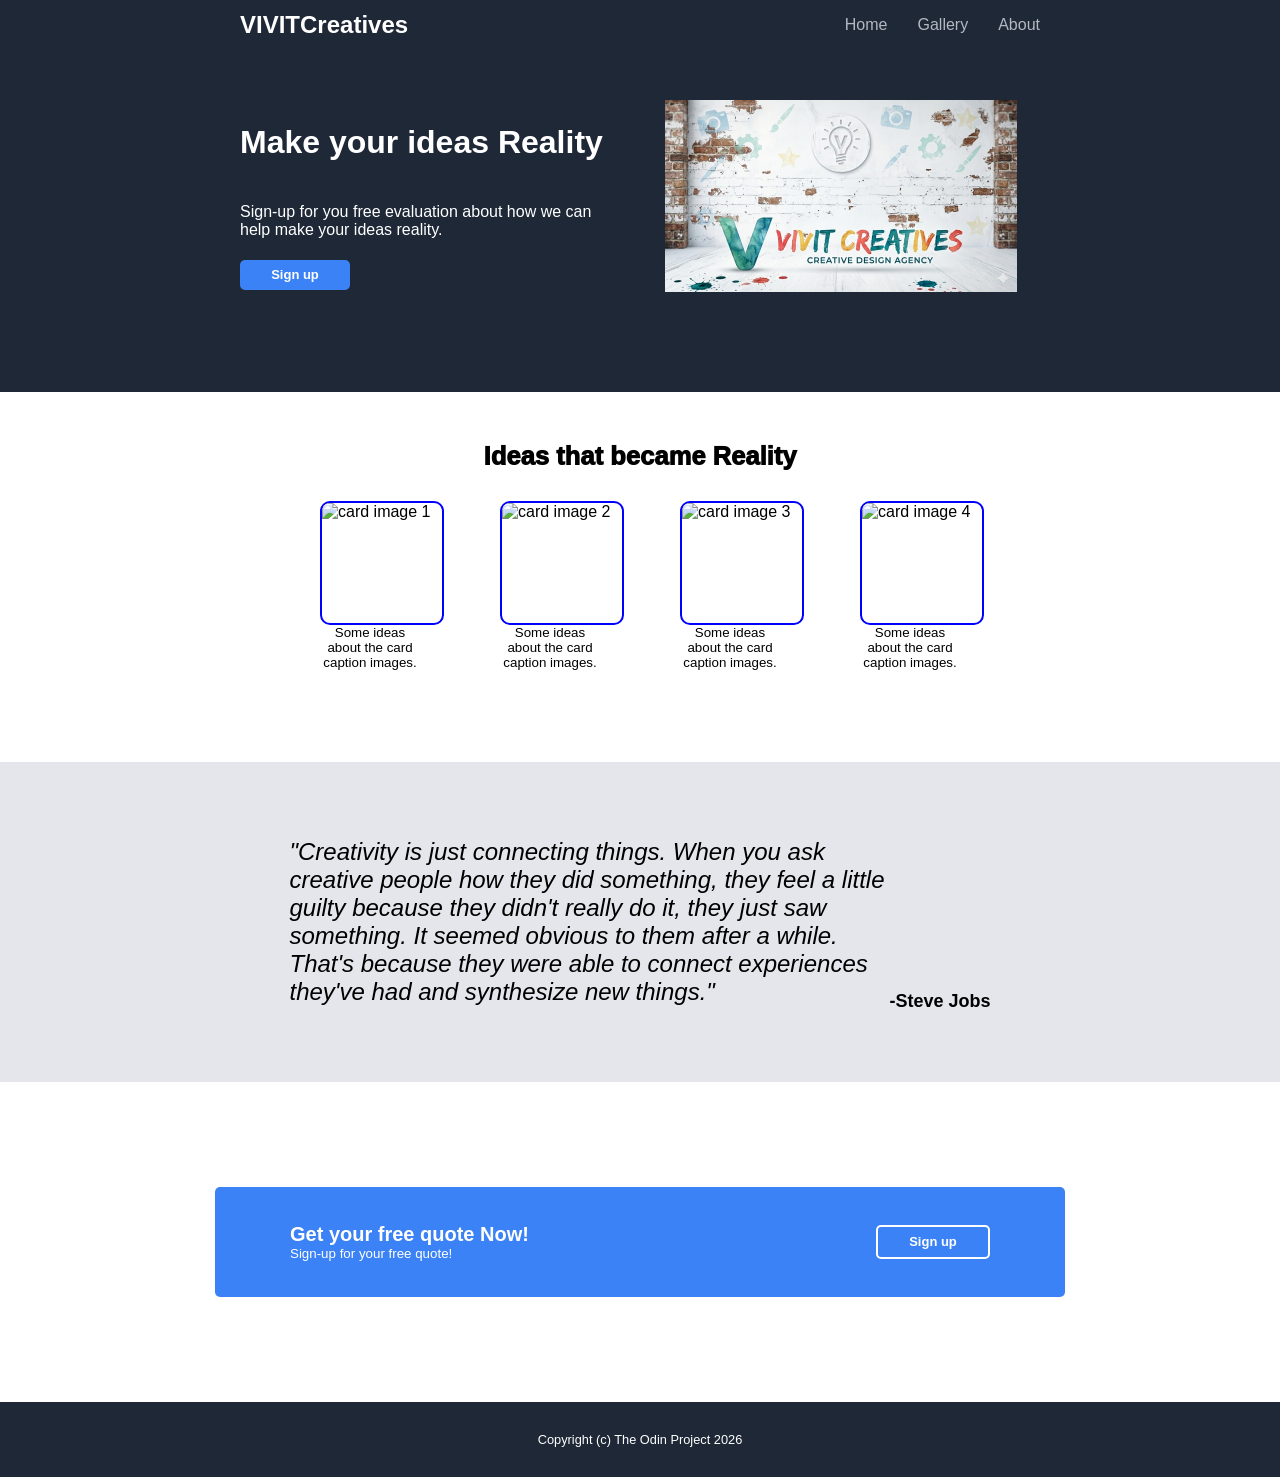
==== html/index.html @ 10acfaaa "new file:   css/style.css 	new file:   html/index.html 	new file:   images/vc_logo.png 	new file:   " ====
<!DOCTYPE html>
<html lang="en">
<head>
    <meta charset="UTF-8">
    <meta name="viewport" content="width=device-width, initial-scale=1.0">
    <title>Vivit Creatives</title>
    <link href="../css/style.css" rel="stylesheet" />

</head>
<body>
    <div id="header">
        <div class="header-top">
            <div id="header_logo"><span class="logo_v">VIVIT</span><span class="logo_c">Creatives</span></div>
            <div id="menu_container">
                <ul class="menu-items">
                    <li class="menu-item">
                        <a href="#home">Home</a>
                    </li>
                    <li class="menu-item">
                        <a href="#gallery">Gallery</a>
                    </li>
                    <li class="menu-item">
                        <a href="#about">About</a>
                    </li>
                </ul>
            </div>
        </div>
        <div class="header-bottom">
            <div class="hb-left">
                <h1>Make your ideas Reality</h1>
                <div class="content">
                    <p>Sign-up for you free evaluation about how we can help make your ideas reality.</p>
                </div>
                <div class="button-bar"><a href="#signup" class="u-btn-fill">Sign up</a></div>
                
            </div>
            <div class="hb-right">
                <img src="../images/vc_logo.png" alt="VIVIT Creatives Logo">
            </div>
        </div>
    </div>
    <div id="main" >
        <div id="misc_stuff"> 
            <div class="header">
Ideas that became Reality
            </div>
            <div class="content">
                <div class="card"> 
                    <img src="./images/c1.png" alt="card image 1">
                    <div class="caption">Some ideas about the card caption images.</div>
                </div>
                <div class="card"> 
                    <img src="./images/c2.png" alt="card image 2">
                    <div class="caption">Some ideas about the card caption images.</div>
                </div>
                <div class="card"> 
                    <img src="./images/c3.png" alt="card image 3">
                    <div class="caption">Some ideas about the card caption images.</div>
                </div>
                <div class="card"> 
                    <img src="./images/c4.png" alt="card image 4">
                    <div class="caption">Some ideas about the card caption images.</div>
                </div>
            </div>
        </div>
        <div id="block_quote">
            <div>
            <p class="quote">
                "Creativity is just connecting things. When you ask creative people how they did something, they feel a little guilty because they didn't really do it, they just saw something. It seemed obvious to them after a while. That's because they were able to connect experiences they've had and synthesize new things."
            </p>
            <p class="citation">-Steve Jobs</p></div>
        </div>
        <div id="actions">
            <div class="card">
                <div class="information">
                    <h1>Get your free quote Now!</h1>
                    <p>Sign-up for your free quote!</p>
                </div>
                <div class="button-bar">
                    <a href="#signup" class="u-btn-nofill">Sign up</a>
                </div>
            </div>
        </div>
    </div>
    <div id="footer">
        <div>Copyright (c) The Odin Project 2026</div>
    </div>
</body>
</html>
---- css/style.css ----
body { 
    display: flex; 
    flex-direction: column; 
    font-family: Arial, Helvetica, sans-serif;
    justify-content: space-between;
    margin: 0; 
}

#header {
    background-color: #1e2837; 
    color: white; 
    display: flex; 
    flex-direction: column; 
    align-items: center;
    justify-content: center;
    column-gap: 100px; 
    row-gap: 50px; 
    flex-grow: 0; 
    padding-bottom: 100px; 
}

#header > div { 
    display: flex; 
    flex-direction: row; 
    justify-content: center;
    width: 800px;
    gap: 50px;
}

#header .header-top { 
    justify-content: space-between; 
    align-items: center;
}

#header .header-bottom { 
    justify-content: space-between;
    align-items: center;
}

.menu-container { 
    display: flex; 
    flex-direction: row; 
    justify-content: space-between;
    align-items: first;
}

.hb-right { 
    width: 50%; 
}

.hb-right img {
    width: 352px; 
    height: 192px; 
    background-color: #6c757d;
    display: block; 
}

.hb-left {
    width: 50%; 
    display: flex; 
    flex-direction: column; 
    justify-content: start;
    gap: 5px; 
}

#main { 
    display: flex; 
    background-color: white; 
    flex-shrink: 1; 
    flex-grow: 1; 
    flex-direction: column;
    

}

#main > div { 
    display: flex; 
    flex-basis: 320px;
}

#footer { 
    display: flex; 
    justify-content: center;
    align-items: center;
    background-color: #1e2837;
    height: 75px; 
    color: white;
    font-size: .8em; 
}

#header_logo {
    font-family:Arial, Helvetica, sans-serif; 
    font-size: x-large; 
    font-weight: 900; 
}

#misc_stuff { 
    display: flex; 
    flex-direction: column;
    justify-content: start;
    align-items: center; 
    gap: 30px; 
    margin-top: 50px
}

#misc_stuff .header {
    font-size: 1.6em; 
    font-weight: 1000; 
    font-family: Calibri, 'Trebuchet MS', sans-serif;

}

#misc_stuff .content {
    display: flex; 
    flex-direction: row; 
    justify-content: space-evenly;
    width: 800px; 
    
}

#block_quote { 
    display: flex; 
    flex-direction: column;
    justify-content: center;
    align-items: center;
    background-color: #e5e6ec;
}

#block_quote div {
    display: flex; 
}

#block_quote .quote { 
    font-family: 'Franklin Gothic Medium', 'Arial Narrow', Arial, sans-serif;
    font-style: italic; 
    font-size: x-large; 
    width: 600px; 
}

#block_quote .citation {
    font-weight: bold; 
    font-size: large; 
    align-self: flex-end;

}

#actions { 
    display: flex; 
    flex-direction: column;
    align-items: center;
    justify-content: center;
    
}

#actions .card {
    display: flex; 
    flex-direction: row; 
    justify-content: space-between;
    align-items: center;
    flex-basis: 110px; 
    width: 700px; 
    border-radius: 5px;
    padding-left: 75px; 
    padding-right: 75px; 
    background-color: #3b82f6;
    color: white;
}

#actions .card .information {
    font-size: smaller; 
}

#actions .card .information h1 {
    font-size: 1.5em; 
    margin-bottom: 0px; 
    padding-bottom: 0px;
}

#actions .card .information p {
    font-size: 1em; 
    margin-top: 0px; 
    padding-top: 0px;
}

.content .card { 
    width: 100px; 
    height: 100px; 

}

.content .card img { 
    display: block;
    width: 120px; 
    height: 120px;  
    border: 2px solid blue;
    border-radius: 10px; 
}

.content .card .caption {
    font-size: smaller; 
    text-align: center; 
}

#menu-container { 
    
    padding: 20px; 
    margin-top: 0; 
}

.menu-items { 
    list-style-type: none;
    display: flex; 
    flex-direction: row; 
    gap: 30px; 

}

.menu-items a {
    color: #b3b8c2; 
    text-decoration: none;
    
}

.button-bar a {
    display: block; 
    color: white; 
    font-weight: 600;
    font-size: 13px;
    border-radius: 5px; 
    text-align: center; 
    padding: 5px; 
    background-color: #3b82f6;
    width: 100px; 
    height: 20px;  
    line-height: 20px; 
    text-decoration: none; 
    
}

#actions .button-bar a {
    border: 2px solid white; 
}
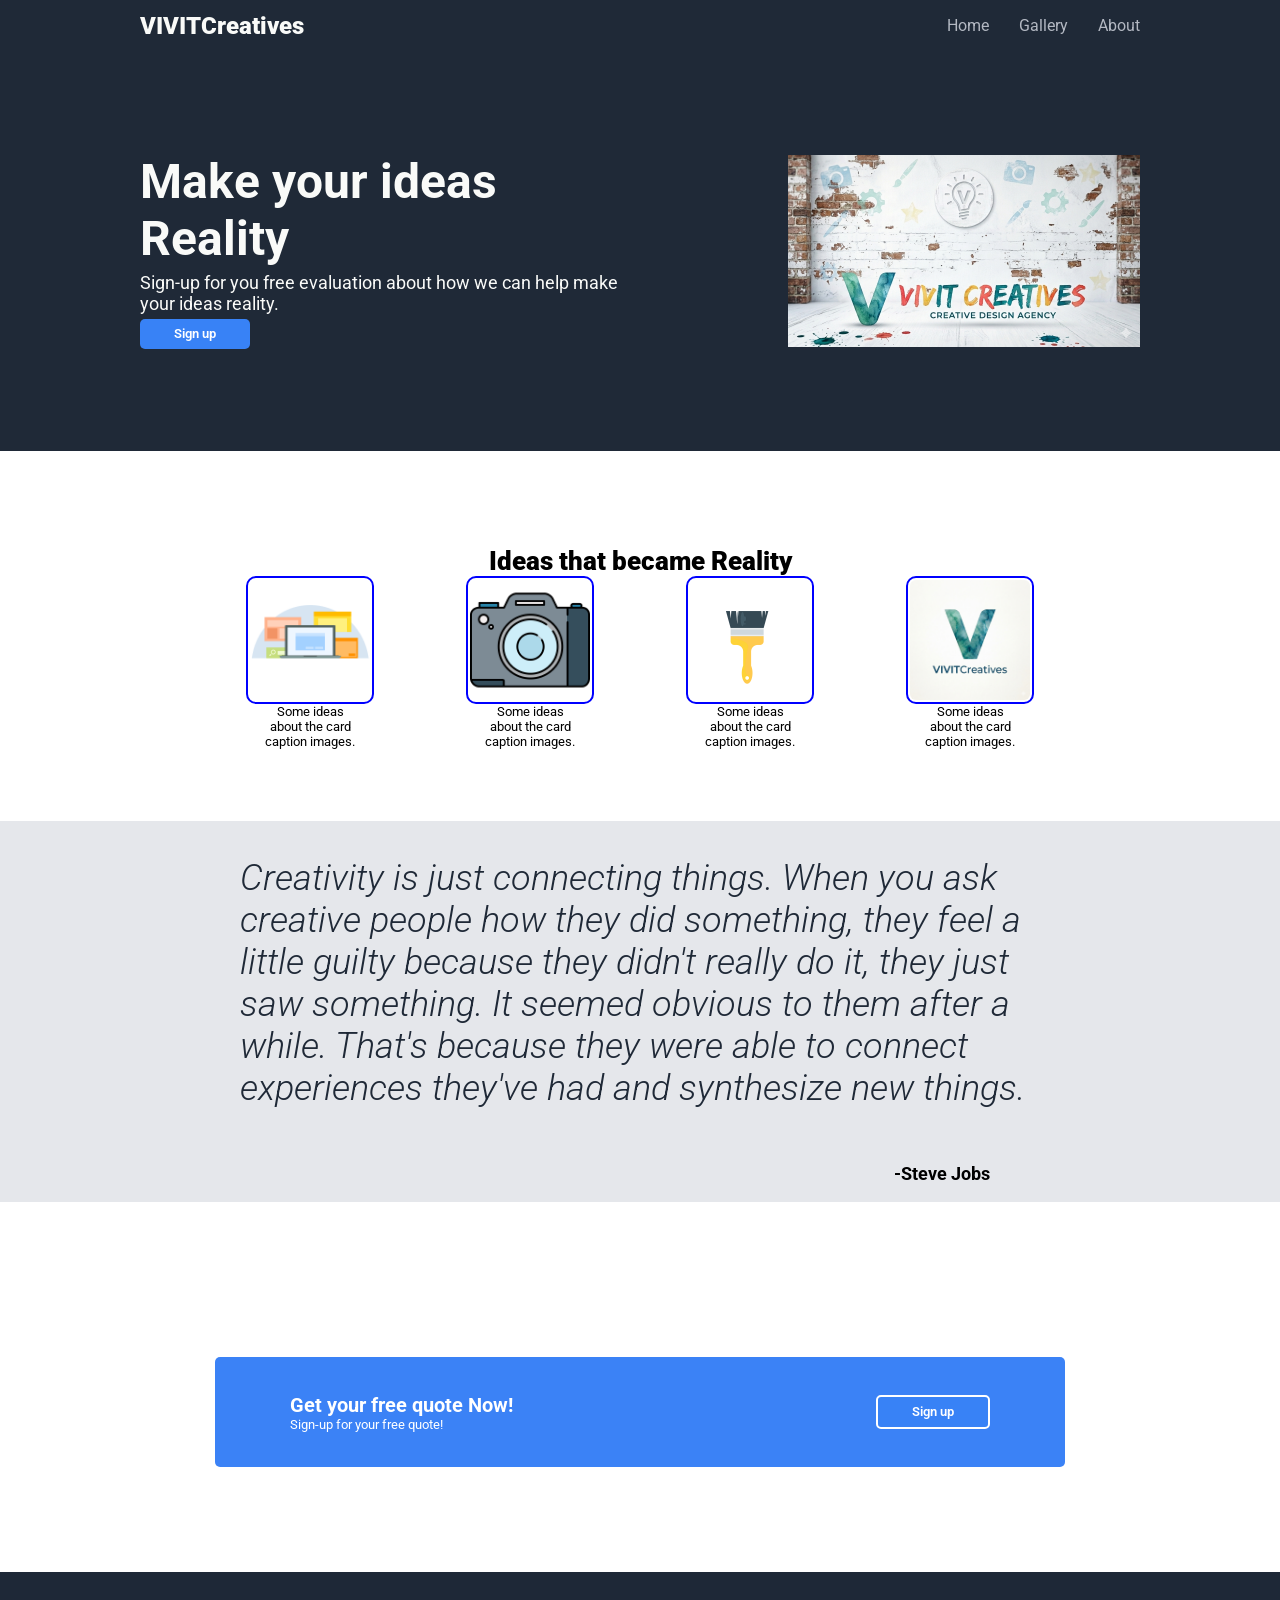
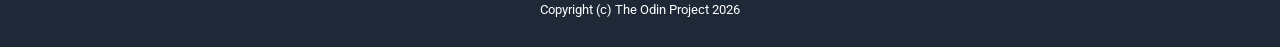
==== commit c8f7cf41: "new file:   Roboto.zip 	modified:   css/style.css 	new file:   fonts/Roboto/OFL.txt 	new file:   fon" ====
--- a/html/index.html
+++ b/html/index.html
@@ -5,7 +5,9 @@
     <meta name="viewport" content="width=device-width, initial-scale=1.0">
     <title>Vivit Creatives</title>
     <link href="../css/style.css" rel="stylesheet" />
-
+    <link rel="preconnect" href="https://fonts.googleapis.com">
+    <link rel="preconnect" href="https://fonts.gstatic.com" crossorigin>
+    <link href="https://fonts.googleapis.com/css2?family=Roboto:ital,wght@0,100..900;1,100..900&display=swap" rel="stylesheet">
 </head>
 <body>
     <div id="header">
@@ -25,50 +27,57 @@
                 </ul>
             </div>
         </div>
-        <div class="header-bottom">
-            <div class="hb-left">
-                <h1>Make your ideas Reality</h1>
+    </div>
+    <div id="main_header">
+            <div>
+                <div class="hb-left">
+                    <h1>Make your ideas Reality</h1>
+                    <div class="content">
+                        <p>Sign-up for you free evaluation about how we can help make your ideas reality.</p>
+                    </div>
+                    <div class="button-bar"><a href="#signup" class="u-btn-fill">Sign up</a></div>
+                    
+                </div>
+                <div class="hb-right">
+                    <img src="../images/vc_logo.png" alt="VIVIT Creatives Logo">
+                </div>
+            </div>
+    </div>
+
+    <div id="content" >
+        <div id="misc_stuff"> 
+            <div>
+                <div class="header">
+    Ideas that became Reality
+                </div>
                 <div class="content">
-                    <p>Sign-up for you free evaluation about how we can help make your ideas reality.</p>
-                </div>
-                <div class="button-bar"><a href="#signup" class="u-btn-fill">Sign up</a></div>
-                
-            </div>
-            <div class="hb-right">
-                <img src="../images/vc_logo.png" alt="VIVIT Creatives Logo">
-            </div>
-        </div>
-    </div>
-    <div id="main" >
-        <div id="misc_stuff"> 
-            <div class="header">
-Ideas that became Reality
-            </div>
-            <div class="content">
-                <div class="card"> 
-                    <img src="./images/c1.png" alt="card image 1">
-                    <div class="caption">Some ideas about the card caption images.</div>
-                </div>
-                <div class="card"> 
-                    <img src="./images/c2.png" alt="card image 2">
-                    <div class="caption">Some ideas about the card caption images.</div>
-                </div>
-                <div class="card"> 
-                    <img src="./images/c3.png" alt="card image 3">
-                    <div class="caption">Some ideas about the card caption images.</div>
-                </div>
-                <div class="card"> 
-                    <img src="./images/c4.png" alt="card image 4">
-                    <div class="caption">Some ideas about the card caption images.</div>
+                    <div class="card"> 
+                        <img src="../images/c1.png" alt="card image 1">
+                        <div class="caption">Some ideas about the card caption images.</div>
+                    </div>
+                    <div class="card"> 
+                        <img src="../images/c2.png" alt="card image 2">
+                        <div class="caption">Some ideas about the card caption images.</div>
+                    </div>
+                    <div class="card"> 
+                        <img src="../images/c3.png" alt="card image 3">
+                        <div class="caption">Some ideas about the card caption images.</div>
+                    </div>
+                    <div class="card"> 
+                        <img src="../images/c4.png" alt="card image 4">
+                        <div class="caption">Some ideas about the card caption images.</div>
+                    </div>
                 </div>
             </div>
         </div>
         <div id="block_quote">
             <div>
-            <p class="quote">
-                "Creativity is just connecting things. When you ask creative people how they did something, they feel a little guilty because they didn't really do it, they just saw something. It seemed obvious to them after a while. That's because they were able to connect experiences they've had and synthesize new things."
-            </p>
-            <p class="citation">-Steve Jobs</p></div>
+                <p class="quote">
+                    Creativity is just connecting things. When you ask creative people how they did something, they feel a little guilty because they didn't really do it, they just saw something. It seemed obvious to them after a while. That's because they were able to connect experiences they've had and synthesize new things.
+                </p>
+
+                <p class="citation">-Steve Jobs</p>
+                </div>
         </div>
         <div id="actions">
             <div class="card">
--- a/css/style.css
+++ b/css/style.css
@@ -1,14 +1,26 @@
+html { 
+    font-family: "Roboto", sans-serif; 
+}
 body { 
     display: flex; 
     flex-direction: column; 
-    font-family: Arial, Helvetica, sans-serif;
     justify-content: space-between;
     margin: 0; 
+    margin-bottom: auto; 
+}
+
+.roboto-100 {
+  font-family: "Roboto", sans-serif;
+  font-optical-sizing: auto;
+  font-weight: 100;
+  font-style: normal;
+  font-variation-settings:
+    "wdth" 100;
 }
 
 #header {
-    background-color: #1e2837; 
-    color: white; 
+    background-color: #1F2937; 
+    color: #F9FAF8;
     display: flex; 
     flex-direction: column; 
     align-items: center;
@@ -16,14 +28,13 @@
     column-gap: 100px; 
     row-gap: 50px; 
     flex-grow: 0; 
-    padding-bottom: 100px; 
 }
 
 #header > div { 
     display: flex; 
     flex-direction: row; 
     justify-content: center;
-    width: 800px;
+    width: 1000px;
     gap: 50px;
 }
 
@@ -32,11 +43,6 @@
     align-items: center;
 }
 
-#header .header-bottom { 
-    justify-content: space-between;
-    align-items: center;
-}
-
 .menu-container { 
     display: flex; 
     flex-direction: row; 
@@ -44,8 +50,46 @@
     align-items: first;
 }
 
+#content { 
+    display: flex; 
+    background-color: white; 
+    flex-direction: column;
+    
+    justify-content: center;
+    row-gap: 50px;  
+
+}
+
+#content > div { 
+    display: flex;
+    flex-basis: 320px;
+    width: auto; 
+    flex-grow: 1; 
+}
+
+#main_header { 
+    display: flex; 
+    flex-direction: column; 
+    column-gap: 50px;
+    justify-content: center;
+    align-items: center;
+    background-color: #1F2937; 
+    color: #F9FAF8;
+    height: 400px; 
+}
+
+#main_header > div { 
+    display: flex;  
+    flex-direction: row; 
+   justify-content: space-between;
+   align-items: center;
+   width: 1000px;
+}
+
 .hb-right { 
     width: 50%; 
+    display: flex; 
+    justify-content: flex-end;
 }
 
 .hb-right img {
@@ -61,21 +105,19 @@
     flex-direction: column; 
     justify-content: start;
     gap: 5px; 
-}
-
-#main { 
-    display: flex; 
-    background-color: white; 
-    flex-shrink: 1; 
-    flex-grow: 1; 
-    flex-direction: column;
-    
-
-}
-
-#main > div { 
-    display: flex; 
-    flex-basis: 320px;
+
+}
+
+.hb-left h1 {
+    margin-top: 0px;
+    margin-bottom: 0px; 
+    font-size: 48px;
+    
+}
+.hb-left p {
+    font-size: 18px; 
+    margin-top: 0px;
+    margin-bottom: 0px; 
 }
 
 #footer { 
@@ -89,59 +131,72 @@
 }
 
 #header_logo {
-    font-family:Arial, Helvetica, sans-serif; 
     font-size: x-large; 
-    font-weight: 900; 
+    font-weight: 900;
+    font-size: 24px; 
+    color: #F9FAF8;
+
 }
 
 #misc_stuff { 
     display: flex; 
+    align-items: center; 
+    justify-content: center;
+    gap: 320px;  
+}
+
+#misc_stuff div { 
+    display: flex; 
     flex-direction: column;
-    justify-content: start;
+    justify-content: space-between;
     align-items: center; 
-    gap: 30px; 
-    margin-top: 50px
-}
-
-#misc_stuff .header {
+}
+
+#misc_stuff div .header {
     font-size: 1.6em; 
     font-weight: 1000; 
-    font-family: Calibri, 'Trebuchet MS', sans-serif;
-
-}
-
-#misc_stuff .content {
+
+}
+
+#misc_stuff div .content {
     display: flex; 
     flex-direction: row; 
     justify-content: space-evenly;
+    width: 1000px; 
+    
+}
+
+#block_quote { 
+    display: flex; 
+    flex-direction: column;
+    justify-content: center;
+    align-items: center;
+    background-color: #E5E7EB;
+}
+
+#block_quote div {
+    display: flex; 
+    justify-content: center;
+    flex-direction: column; 
+    flex-shrink: 0; 
+    flex-grow: 1;
+}
+
+
+#block_quote .quote { 
+    font-style: italic; 
+    justify-content: space-around;
+    font-size: 36px; 
+    color: #1f2937; 
+    font-weight: 300; 
     width: 800px; 
-    
-}
-
-#block_quote { 
-    display: flex; 
-    flex-direction: column;
-    justify-content: center;
-    align-items: center;
-    background-color: #e5e6ec;
-}
-
-#block_quote div {
-    display: flex; 
-}
-
-#block_quote .quote { 
-    font-family: 'Franklin Gothic Medium', 'Arial Narrow', Arial, sans-serif;
-    font-style: italic; 
-    font-size: x-large; 
-    width: 600px; 
 }
 
 #block_quote .citation {
     font-weight: bold; 
     font-size: large; 
-    align-self: flex-end;
-
+    align-self: flex-end; 
+    margin-right: 50px; 
 }
 
 #actions { 
@@ -194,6 +249,7 @@
     height: 120px;  
     border: 2px solid blue;
     border-radius: 10px; 
+    padding: 2px; 
 }
 
 .content .card .caption {
@@ -229,7 +285,7 @@
     border-radius: 5px; 
     text-align: center; 
     padding: 5px; 
-    background-color: #3b82f6;
+    background-color: #3882f6;
     width: 100px; 
     height: 20px;  
     line-height: 20px; 
